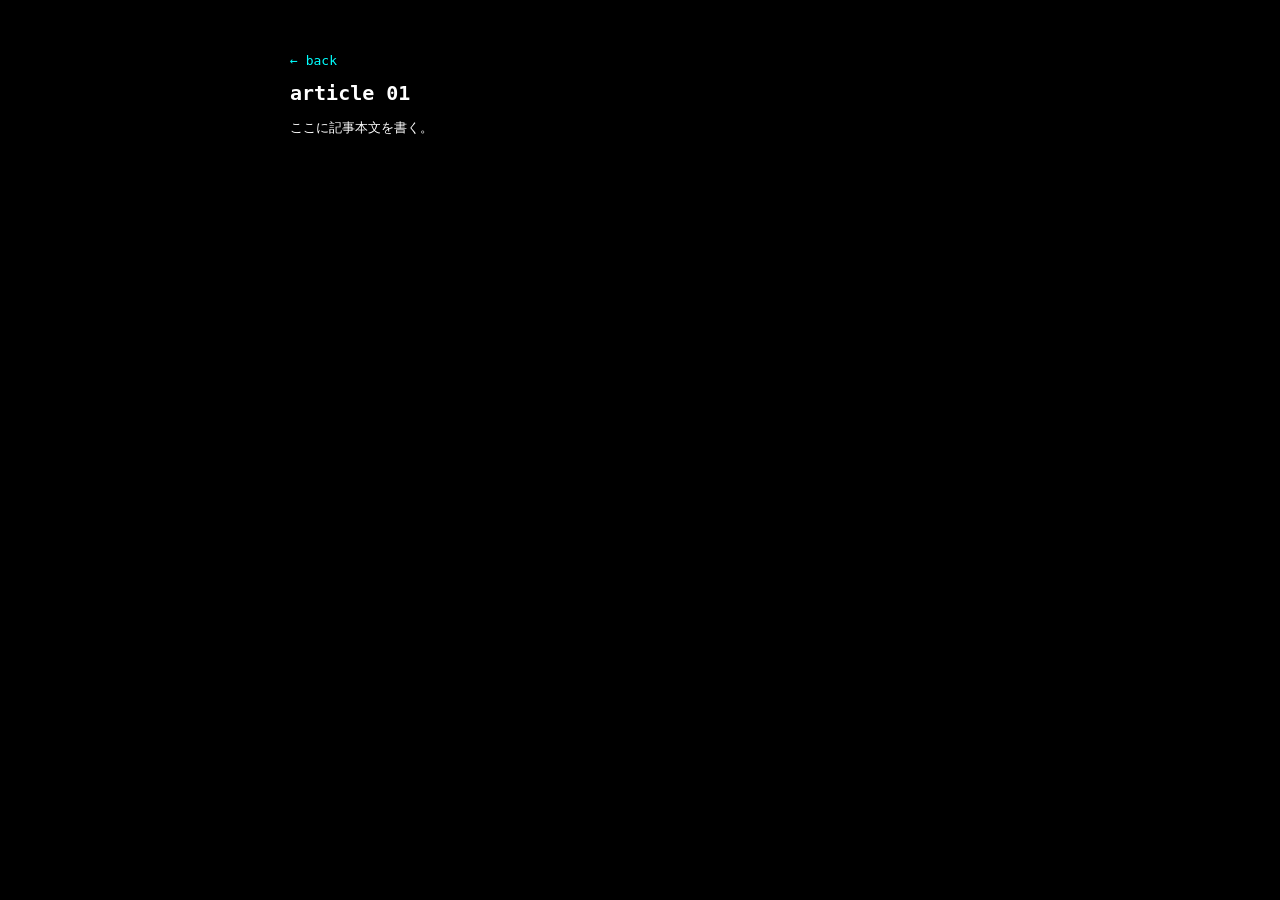
==== article1.html @ caec75ef "Add files via upload" ====
<!DOCTYPE html>
<html lang="ja">
<head>
  <meta charset="UTF-8">
  <title>article 1</title>
  <style>
    body {
      margin: 0;
      background: #000;
      color: #fff;
      font-family: monospace;
      padding: 40px 20px;
      max-width: 700px;
      margin: 0 auto;
    }
    a { color: cyan; text-decoration: none; }
    a:hover { text-decoration: underline; }
    h1 { font-size: 20px; }
  </style>
</head>
<body>
  <p><a href="index.html">← back</a></p>
  <h1>article 01</h1>
  <p>ここに記事本文を書く。</p>
</body>
</html>
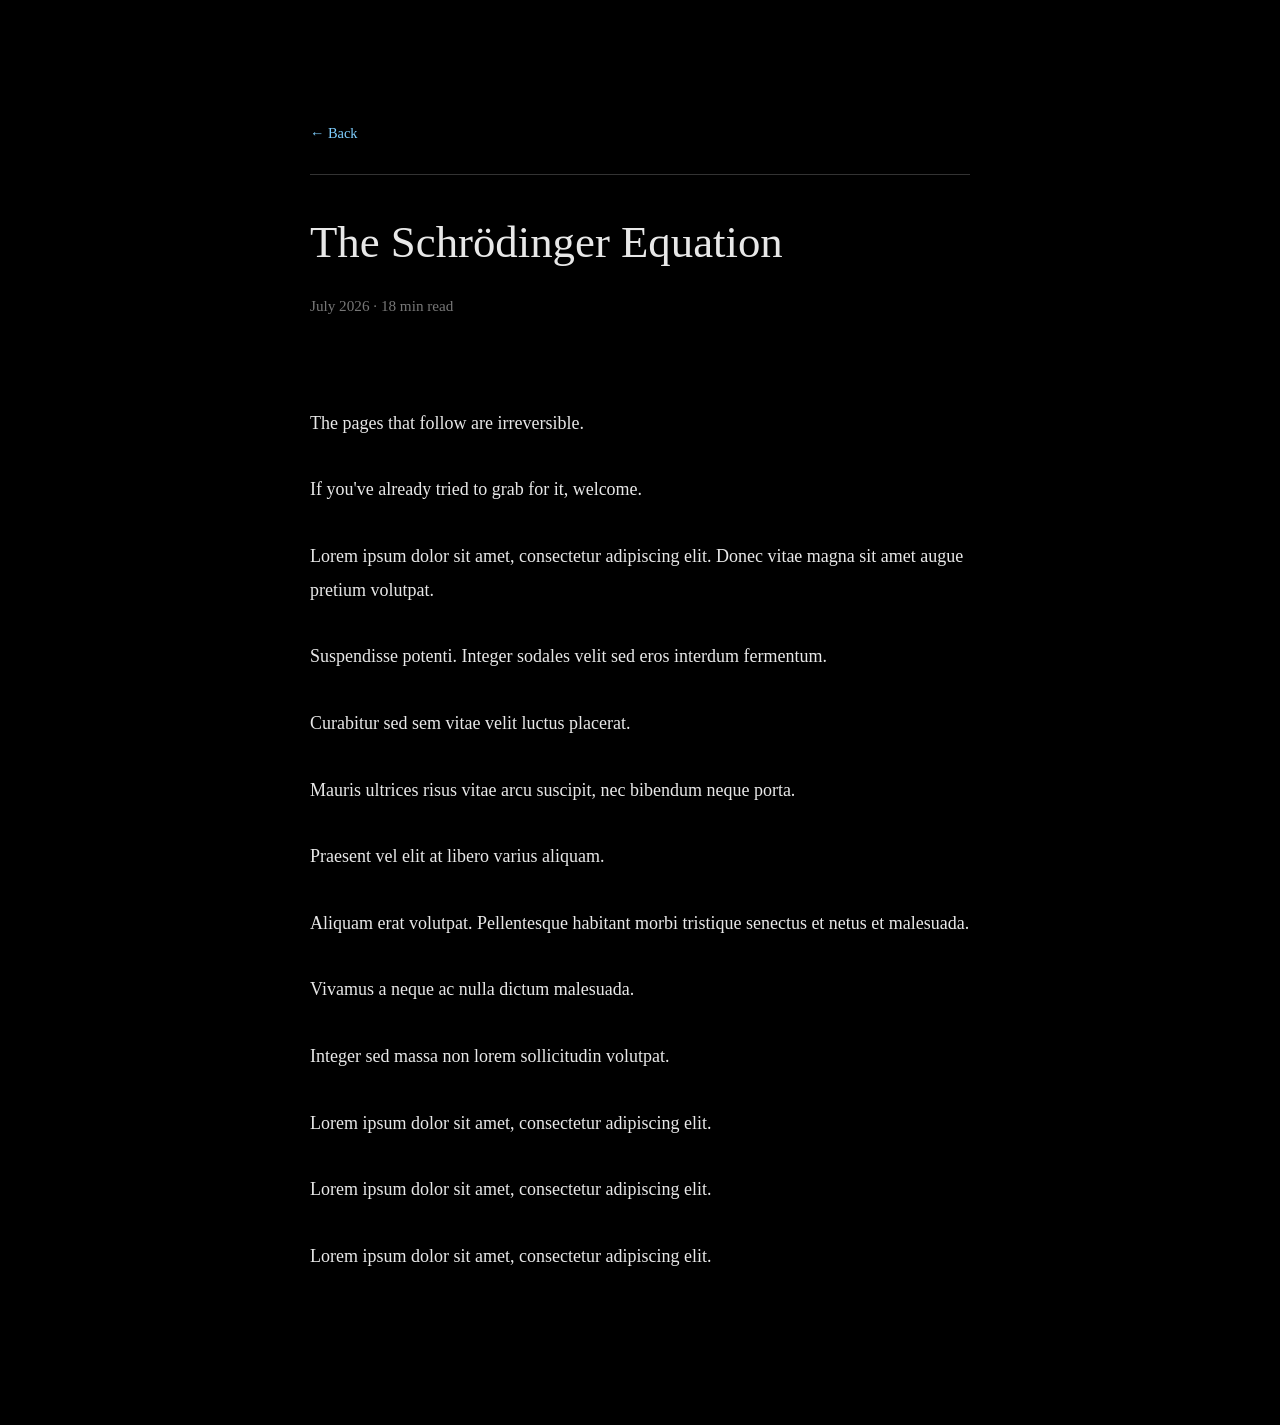
==== commit 2ab9050f: "Update article1.html" ====
--- a/article1.html
+++ b/article1.html
@@ -1,26 +1,200 @@
 <!DOCTYPE html>
-<html lang="ja">
+<html lang="en">
 <head>
-  <meta charset="UTF-8">
-  <title>article 1</title>
-  <style>
-    body {
-      margin: 0;
-      background: #000;
-      color: #fff;
-      font-family: monospace;
-      padding: 40px 20px;
-      max-width: 700px;
-      margin: 0 auto;
+<meta charset="UTF-8">
+<title>The Schrödinger Equation</title>
+
+<style>
+*{
+    margin:0;
+    padding:0;
+    box-sizing:border-box;
+}
+
+html{
+    scroll-behavior:smooth;
+}
+
+body{
+    background:#000;
+    color:#e8e8e8;
+    font-family:Georgia,"Times New Roman",serif;
+    line-height:1.9;
+    font-size:18px;
+}
+
+.container{
+    max-width:720px;
+    margin:auto;
+    padding:80px 30px 120px;
+}
+
+/* ---------- Header ---------- */
+
+header{
+    position:sticky;
+    top:0;
+    background:rgba(0,0,0,.82);
+    backdrop-filter:blur(12px);
+    padding:35px 0 25px;
+    z-index:100;
+    transition:
+        opacity .25s,
+        transform .25s;
+}
+
+header.fade{
+    opacity:.18;
+    transform:translateY(-12px);
+}
+
+.back{
+    color:#7fcfff;
+    text-decoration:none;
+    font-size:.9rem;
+}
+
+.back:hover{
+    text-decoration:underline;
+}
+
+hr{
+    border:none;
+    border-top:1px solid #333;
+    margin:25px 0;
+}
+
+h1{
+    font-size:2.8rem;
+    font-weight:400;
+    margin-bottom:.4rem;
+}
+
+.meta{
+    color:#777;
+    font-size:.95rem;
+}
+
+/* ---------- Article ---------- */
+
+article{
+    margin-top:60px;
+}
+
+p{
+    margin:1.8em 0;
+}
+
+blockquote{
+    margin:2rem 0;
+    padding-left:1.4rem;
+    border-left:2px solid #555;
+    color:#bdbdbd;
+    font-style:italic;
+}
+
+sup{
+    font-size:.7em;
+    color:#777;
+}
+
+a{
+    color:#8fd8ff;
+}
+</style>
+
+</head>
+
+<body>
+
+<div class="container">
+
+<header id="pageHeader">
+
+<a class="back" href="index.html">← Back</a>
+
+<hr>
+
+<h1>The Schrödinger Equation</h1>
+
+<div class="meta">
+July 2026 · 18 min read
+</div>
+
+</header>
+
+<article>
+
+<p>
+The pages that follow are irreversible.
+</p>
+
+<p>
+If you've already tried to grab for it,
+welcome.
+</p>
+
+<p>
+Lorem ipsum dolor sit amet, consectetur adipiscing elit. Donec vitae magna sit amet augue pretium volutpat.
+</p>
+
+<p>
+Suspendisse potenti. Integer sodales velit sed eros interdum fermentum.
+</p>
+
+<p>
+Curabitur sed sem vitae velit luctus placerat.
+</p>
+
+<p>
+Mauris ultrices risus vitae arcu suscipit, nec bibendum neque porta.
+</p>
+
+<p>
+Praesent vel elit at libero varius aliquam.
+</p>
+
+<p>
+Aliquam erat volutpat. Pellentesque habitant morbi tristique senectus et netus et malesuada.
+</p>
+
+<p>
+Vivamus a neque ac nulla dictum malesuada.
+</p>
+
+<p>
+Integer sed massa non lorem sollicitudin volutpat.
+</p>
+
+<p>
+Lorem ipsum dolor sit amet, consectetur adipiscing elit.
+</p>
+
+<p>
+Lorem ipsum dolor sit amet, consectetur adipiscing elit.
+</p>
+
+<p>
+Lorem ipsum dolor sit amet, consectetur adipiscing elit.
+</p>
+
+</article>
+
+</div>
+
+<script>
+const header = document.getElementById("pageHeader");
+
+window.addEventListener("scroll", () => {
+
+    if(window.scrollY > 120){
+        header.classList.add("fade");
+    }else{
+        header.classList.remove("fade");
     }
-    a { color: cyan; text-decoration: none; }
-    a:hover { text-decoration: underline; }
-    h1 { font-size: 20px; }
-  </style>
-</head>
-<body>
-  <p><a href="index.html">← back</a></p>
-  <h1>article 01</h1>
-  <p>ここに記事本文を書く。</p>
+
+});
+</script>
+
 </body>
 </html>
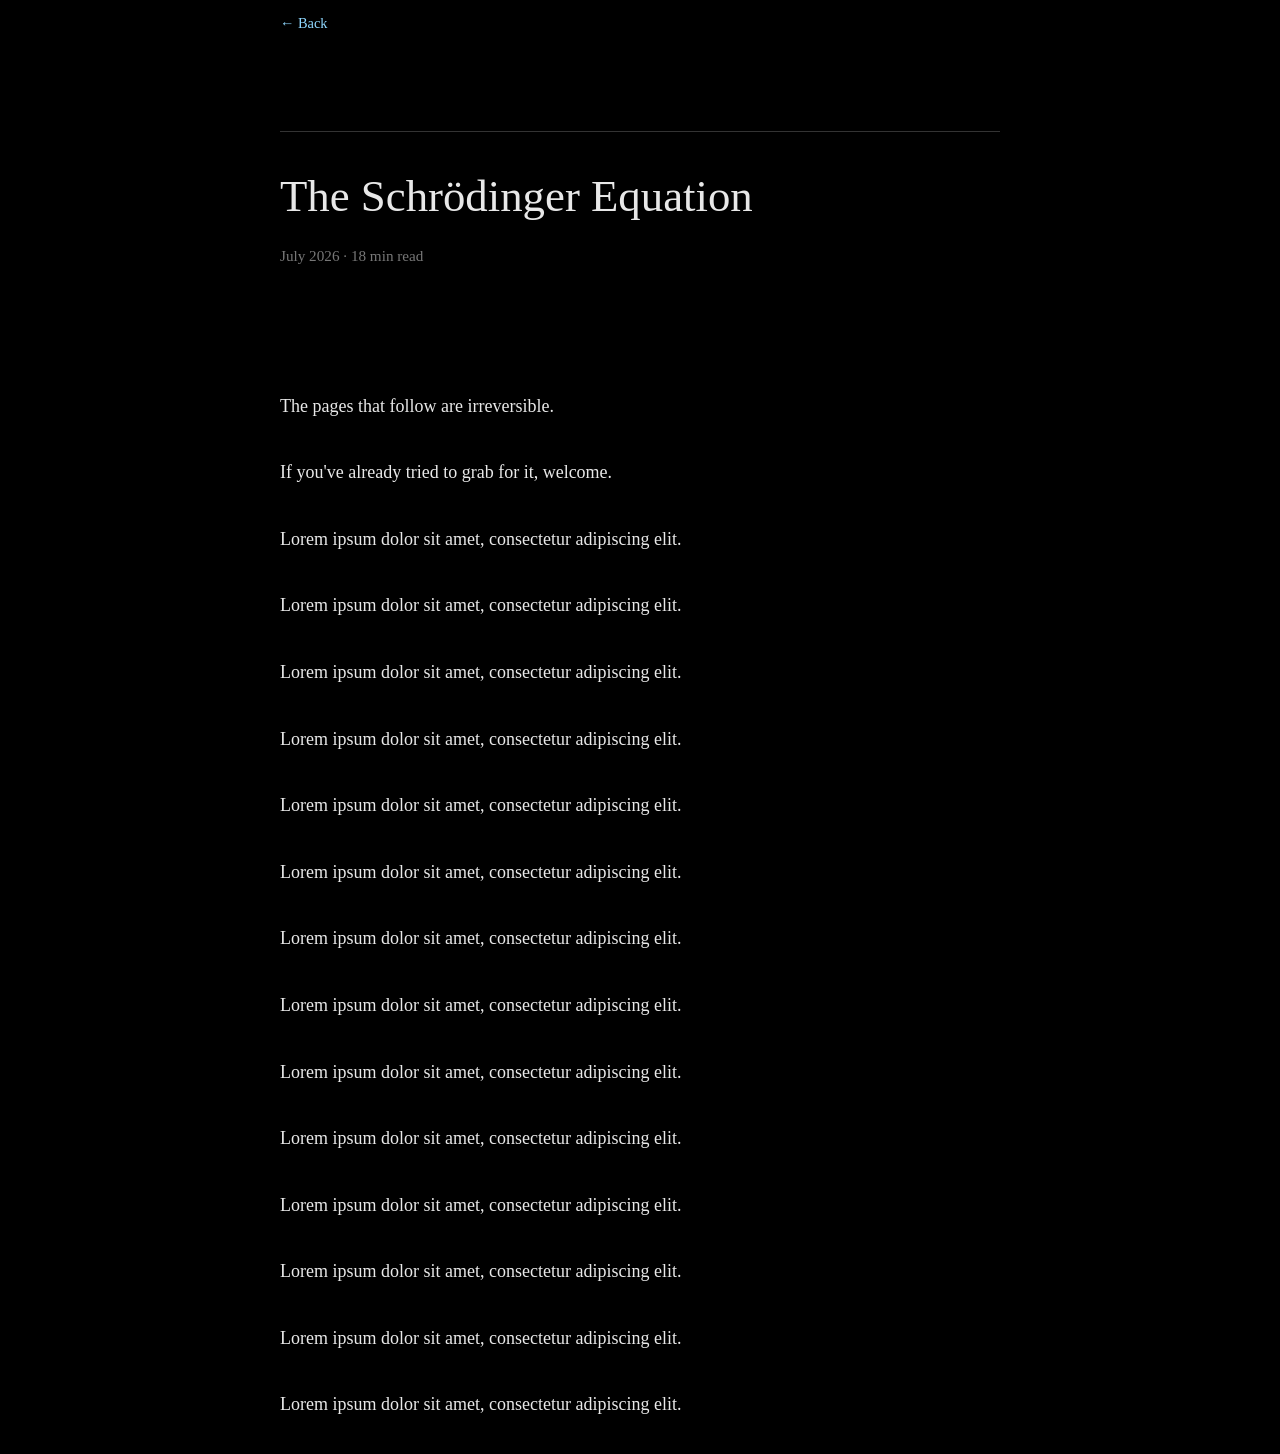
==== commit df170df2: "Update article1.html" ====
--- a/article1.html
+++ b/article1.html
@@ -5,6 +5,7 @@
 <title>The Schrödinger Equation</title>
 
 <style>
+
 *{
     margin:0;
     padding:0;
@@ -24,176 +25,183 @@
 }
 
 .container{
-    max-width:720px;
+    width:min(720px,90%);
     margin:auto;
-    padding:80px 30px 120px;
-}
-
-/* ---------- Header ---------- */
+}
 
 header{
     position:sticky;
     top:0;
-    background:rgba(0,0,0,.82);
-    backdrop-filter:blur(12px);
-    padding:35px 0 25px;
+    background:rgba(0,0,0,.10);
+    backdrop-filter:blur(14px);
     z-index:100;
-    transition:
-        opacity .25s,
-        transform .25s;
-}
-
-header.fade{
-    opacity:.18;
-    transform:translateY(-12px);
 }
 
 .back{
-    color:#7fcfff;
+    display:inline-block;
+    margin-top:10px;
+    color:#8fd8ff;
     text-decoration:none;
     font-size:.9rem;
 }
 
 .back:hover{
     text-decoration:underline;
+}
+
+#titleBlock{
+
+    padding-top:35px;
+    padding-bottom:20px;
+
+    opacity:1;
+
 }
 
 hr{
     border:none;
     border-top:1px solid #333;
-    margin:25px 0;
+    margin:22px 0;
 }
 
 h1{
-    font-size:2.8rem;
+
+    font-size:2.2rem;
     font-weight:400;
-    margin-bottom:.4rem;
+    margin-bottom:.2rem;
+
 }
 
 .meta{
+
     color:#777;
     font-size:.95rem;
-}
-
-/* ---------- Article ---------- */
+
+}
 
 article{
-    margin-top:60px;
+
+    padding-top:30px;
+
 }
 
 p{
+
     margin:1.8em 0;
+
 }
 
 blockquote{
+
     margin:2rem 0;
-    padding-left:1.4rem;
+    padding-left:1.2rem;
     border-left:2px solid #555;
-    color:#bdbdbd;
+    color:#bbb;
     font-style:italic;
-}
-
-sup{
-    font-size:.7em;
-    color:#777;
+
 }
 
 a{
+
     color:#8fd8ff;
-}
+
+}
+
 </style>
-
 </head>
 
 <body>
 
 <div class="container">
 
-<header id="pageHeader">
+<header>
 
 <a class="back" href="index.html">← Back</a>
 
+<div id="titleBlock">
+
 <hr>
 
-<h1>The Schrödinger Equation</h1>
-
-<div class="meta">
+<h1 id="title">
+The Schrödinger Equation
+</h1>
+
+<div class="meta" id="meta">
 July 2026 · 18 min read
 </div>
 
+</div>
+
 </header>
 
 <article>
 
-<p>
-The pages that follow are irreversible.
-</p>
-
-<p>
-If you've already tried to grab for it,
-welcome.
-</p>
-
-<p>
-Lorem ipsum dolor sit amet, consectetur adipiscing elit. Donec vitae magna sit amet augue pretium volutpat.
-</p>
-
-<p>
-Suspendisse potenti. Integer sodales velit sed eros interdum fermentum.
-</p>
-
-<p>
-Curabitur sed sem vitae velit luctus placerat.
-</p>
-
-<p>
-Mauris ultrices risus vitae arcu suscipit, nec bibendum neque porta.
-</p>
-
-<p>
-Praesent vel elit at libero varius aliquam.
-</p>
-
-<p>
-Aliquam erat volutpat. Pellentesque habitant morbi tristique senectus et netus et malesuada.
-</p>
-
-<p>
-Vivamus a neque ac nulla dictum malesuada.
-</p>
-
-<p>
-Integer sed massa non lorem sollicitudin volutpat.
-</p>
-
-<p>
-Lorem ipsum dolor sit amet, consectetur adipiscing elit.
-</p>
-
-<p>
-Lorem ipsum dolor sit amet, consectetur adipiscing elit.
-</p>
-
-<p>
-Lorem ipsum dolor sit amet, consectetur adipiscing elit.
-</p>
+<p>The pages that follow are irreversible.</p>
+
+<p>If you've already tried to grab for it, welcome.</p>
+
+<p>Lorem ipsum dolor sit amet, consectetur adipiscing elit.</p>
+
+<p>Lorem ipsum dolor sit amet, consectetur adipiscing elit.</p>
+
+<p>Lorem ipsum dolor sit amet, consectetur adipiscing elit.</p>
+
+<p>Lorem ipsum dolor sit amet, consectetur adipiscing elit.</p>
+
+<p>Lorem ipsum dolor sit amet, consectetur adipiscing elit.</p>
+
+<p>Lorem ipsum dolor sit amet, consectetur adipiscing elit.</p>
+
+<p>Lorem ipsum dolor sit amet, consectetur adipiscing elit.</p>
+
+<p>Lorem ipsum dolor sit amet, consectetur adipiscing elit.</p>
+
+<p>Lorem ipsum dolor sit amet, consectetur adipiscing elit.</p>
+
+<p>Lorem ipsum dolor sit amet, consectetur adipiscing elit.</p>
+
+<p>Lorem ipsum dolor sit amet, consectetur adipiscing elit.</p>
+
+<p>Lorem ipsum dolor sit amet, consectetur adipiscing elit.</p>
+
+<p>Lorem ipsum dolor sit amet, consectetur adipiscing elit.</p>
+
+<p>Lorem ipsum dolor sit amet, consectetur adipiscing elit.</p>
 
 </article>
 
 </div>
 
 <script>
-const header = document.getElementById("pageHeader");
-
-window.addEventListener("scroll", () => {
-
-    if(window.scrollY > 120){
-        header.classList.add("fade");
-    }else{
-        header.classList.remove("fade");
-    }
+
+const titleBlock=document.getElementById("titleBlock");
+const title=document.getElementById("title");
+const meta=document.getElementById("meta");
+
+window.addEventListener("scroll",()=>{
+
+    const max=300;
+
+    let t=Math.min(window.scrollY/max,1);
+
+    // ease
+    t=t*t*(3-2*t);
+
+    // タイトルブロックの高さ
+    titleBlock.style.paddingTop=(70-40*t)+"px";
+    titleBlock.style.paddingBottom=(55-40*t)+"px";
+
+    // タイトルサイズ
+    title.style.fontSize=(2.8-1.0*t)+"rem";
+
+    // タイトル透明度
+    title.style.opacity=1-0.45*t;
+
+    // メタ情報
+    meta.style.opacity=1-0.8*t;
 
 });
+
 </script>
 
 </body>
